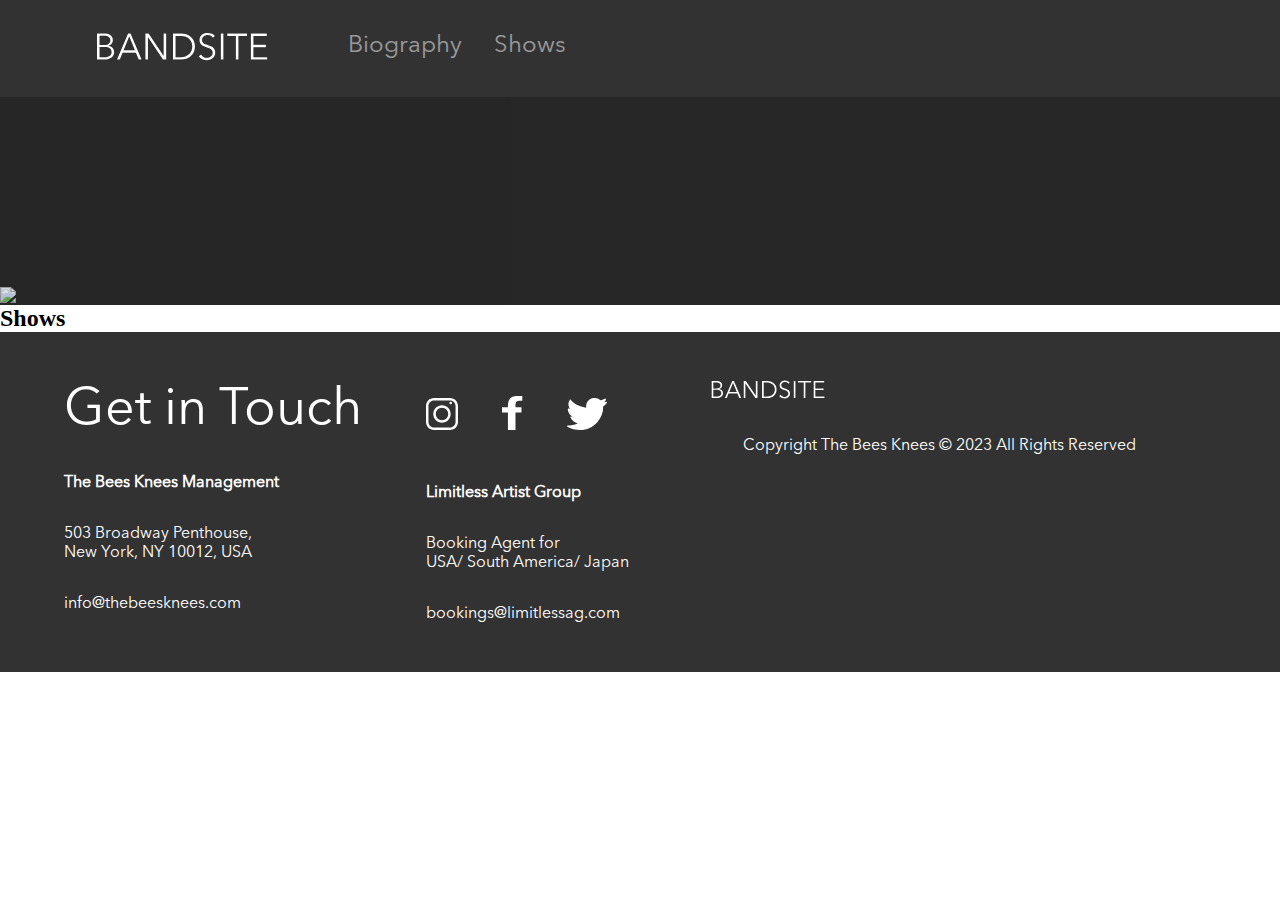
==== pages/shows.html @ 0732b88e "Created a shows.html page" ====
<!DOCTYPE html>

<html lang="en">

<head>
    <meta charset="UTF-8">
    <meta name="viewport" content="width=device-width, initial-scale=1.0">
    <title>BandSite</title>
    <link rel="stylesheet" href="../styles/bio.css">
    <script src="../scripts/build-shows-page.js" defer></script>
</head>

<body>

    <header class="header">
        <img src="../assets/logos/Logo-bandsite.svg" alt="BandSite Logo" class="header__responsive-image" />
    </header>

    <nav class="navigator">
        <ul class="navigator__list">
            <li class="navigator__item mobile_logo_img">
                <img src="../assets/logos/Logo-bandsite.svg" alt="BandSite Logo">
            </li>
            <li class="navigator__item"><a href="../index.html" class="navigator__link">Biography</a></li>
            <li class="navigator__item"><a href="#" class="navigator__link active">Shows</a></li>
        </ul>
    </nav>

    <section class="content__image">
        <!-- <h1 class="content__title">The Bees Knees</h1> -->
        <div class="content__image-overlayplayer">
            <p class="content__image-overlayplayer__bandname">The Chainsmokers</p>
            <p class="content__image-overlayplayer__songtitle">Something just like this</p>
            <iframe width="100%" height="300" scrolling="no" frameborder="no" allow="autoplay"
                src="https://w.soundcloud.com/player/?url=https%3A//api.soundcloud.com/tracks/313627932&color=%23ff5500&auto_play=false&hide_related=false&show_comments=true&show_user=true&show_reposts=false&show_teaser=true&visual=true"></iframe>
        </div>
        <img src="../assets/images/hero-shows.jpg" alt="hero-bio" class="content__image" />
        <!-- <h1 class="content__image-overlaytext">The Bees Knees</h1> -->
    </section>

    <section class="shows-list">
        <h2 class="shows-list__title">Shows</h2>
        <div class="shows-list__container" id="shows-container">
            <!-- <div class="shows-list__container__card">
                <div class="shows-list__container__card__element">
                    <p class="shows-list__container__card__element__title">DATE</p>
                    <p class="shows-list__container__card__element__value bold">sxdcfv</p>
                </div>
                <div class="shows-list__container__card__element">
                    <p class="shows-list__container__card__element__title">VENUE</p>
                    <p class="shows-list__container__card__element__value">sxdcfvg</p>
                </div>
                <div class="shows-list__container__card__element">
                    <p class="shows-list__container__card__element__title">LOCATION</p>
                    <p class="shows-list__container__card__element__value">xdcfv</p>
                </div>
                <button class="shows-list__container__card__button">BUY TICKETS</button>
            </div> -->
        </div>
    </section>

    <footer class="footer">
        <div class="footer_mobile">
            <div class="footer__title">
                Get in Touch
            </div>
            <ul class="socials_logos">
                <li>
                    <a href="">
                        <img src="../assets/icons/SVG/Icon-instagram.svg" alt="instagram" class="instagram">
                    </a>
                </li>
                <li>
                    <a href="">
                        <img src="../assets/icons/SVG/Icon-facebook.svg" alt="facebook" class="facebook">
                    </a>
                </li>
                <li>
                    <a href="">
                        <img src="../assets/icons/SVG/Icon-twitter.svg" alt="twitter" class="twitter">
                    </a>
                </li>
            </ul>

            <h3 class="footer__subheading">The Bees Knees Management</h3>
            <p>
                503 Broadway Penthouse, <br>
                New York, NY 10012, USA
            </p>
            <br>
            <a href="mailto:info@thebeesknees.com" class="footer__email">info@thebeesknees.com</a><br><br>


            <h3 class="footer__subheading">Limitless Artist Group</h3>
            <p class="footer__subheading--info">Booking Agent for US / South America / Japan</p>
            <a href="mailto:bookings@limitlessag.com" class="footer__email">bookings@limitlessag.com</a><br><br>

            <h3 class="footer__subheading">ARCH Entertainment</h3>
            <p class="footer__subheading--info">Booking Agent for UK / EU / AU</p>
            <a href="mailto:bookings@archentertainment.com" class="footer__email">bookings@archentertainment.com</a><br>
            <br><br>
            <div class="footer__title--slim">
                <div class="footer_logo">
                    <img src="../assets/logos/Logo-bandsite.svg" alt="footer-logo">
                </div>
                <p class="footer__subheading--info">Copyright The Bees Knees © 2023 All Rights Reserved</p>
            </div>
        </div>
        <div class="footer_desktop">
            <div class="section_footer">
                <p class="1_ele git_text">Get in Touch</p>
                <p class="ele_2">The Bees Knees Management</p>
                <p class="ele_3">503 Broadway Penthouse, <br>New York, NY 10012, USA</p>
                <p class="ele_4">info@thebeesknees.com</p>
            </div>
            <div class="section_footer">
                <div>
                    <ul class="socials_logos">
                        <li>
                            <a href="">
                                <img src="../assets/icons/SVG/Icon-instagram.svg" alt="instagram" class="instagram">
                            </a>
                        </li>
                        <li>
                            <a href="">
                                <img src="../assets/icons/SVG/Icon-facebook.svg" alt="facebook" class="facebook">
                            </a>
                        </li>
                        <li>
                            <a href="">
                                <img src="../assets/icons/SVG/Icon-twitter.svg" alt="twitter" class="twitter">
                            </a>
                        </li>
                    </ul>
                </div>
                <p class="ele_2">Limitless Artist Group</p>
                <p class="ele_3">Booking Agent for <br> USA/ South America/ Japan</p>
                <p class="ele_4">bookings@limitlessag.com</p>
            </div>
            <div class="section_footer">
                <div class="footer_logo">
                    <img src="../assets/logos/Logo-bandsite.svg" alt="footer-logo">
                </div>
                <div class="copy-write-desktop">
                    Copyright The Bees Knees © 2023 All Rights Reserved
                </div>
            </div>
        </div>
    </footer>

</body>

</html>
---- styles/bio.css ----
@font-face {
  font-family: "Avner-reg";
  src: url("../assets/fonts/AvenirNextLTPro-Regular.otf") format("opentype");
}
@font-face {
  font-family: "Avner-bold";
  src: url("../assets/fonts/AvenirNextLTPro-Bold.otf") format("opentype");
}
@font-face {
  font-family: "Avner-demi";
  src: url("../assets/fonts/AvenirNextLTPro-Demi.otf") format("opentype");
}
* {
  margin: 0;
  box-sizing: border-box;
  max-width: 100%;
  height: auto;
}
*::before, *::after {
  margin: 0;
  padding: 0;
  box-sizing: border-box;
  max-width: 100%;
  height: auto;
}

/* HEADER SECTION  */
@media screen and (max-width: 767px) {
  .header {
    text-align: center;
    background-color: #323232;
    padding: 1rem;
    background-size: cover;
    background-position: center;
  }
  .header img {
    width: 10rem;
  }
}
@media screen and (min-width: 1024px) {
  .header {
    display: none;
  }
}
@media screen and (min-width: 768px) {
  .header {
    display: none;
  }
}

/* NAVIGATION SECTION  */
@media screen and (max-width: 767px) {
  .navigator .navigator__list {
    display: flex;
    text-align: center;
    padding: 1.5rem 1.5rem 0rem;
    background-color: #323232;
    list-style: none;
    display: flex;
    padding: 0rem;
    align-items: center;
    font-family: "Avner-reg";
    justify-content: space-between;
  }
  .navigator .navigator__list .mobile_logo_img {
    display: none;
  }
}
@media screen and (min-width: 768px) {
  .navigator .navigator__list {
    list-style-type: none;
    margin: 0;
    display: flex;
    padding: 2rem;
    background-color: #323232;
  }
}

@media screen and (max-width: 767px) {
  .navigator__item {
    align-items: center;
    flex: 1;
  }
}
@media screen and (min-width: 768px) {
  .navigator__item img {
    padding: 0rem 4rem;
    width: 18.75rem;
  }
}

@media screen and (max-width: 767px) {
  .navigator__link {
    display: block;
    color: white;
    text-decoration: none;
    font-size: 1.5rem;
    font-weight: normal;
    opacity: 0.5;
    padding: 0.5rem;
    transition: font-weight 0.3s ease, border-bottom 0.3s ease;
    border-bottom: 3px solid transparent;
    margin-bottom: 0rem;
  }
}
@media screen and (min-width: 768px) {
  .navigator__link {
    color: white;
    text-decoration: none;
    font-size: 1.5rem;
    font-weight: normal;
    opacity: 0.5;
    padding: 0 1rem;
    font-family: "Avner-reg";
  }
}
.navigator__link:hover, .navigator__link:focus {
  font-weight: bold;
  border-bottom: 3px solid white;
  opacity: 1;
}

/* CONTENT SECTION  */
.content__image {
  position: relative;
  width: 100%;
  display: block;
  opacity: 0.85;
  /* 0.5 opacity doesn't match with the wireframe for mobile/desktop temple */
  background-color: rgb(0, 0, 0);
  /* Semi-transparent black */
}

@media screen and (max-width: 767px) {
  .content__image-overlaytext {
    position: absolute;
    top: 50%;
    left: 50%;
    transform: translate(-50%, -50%);
    color: white;
    font-family: "Avner-demi";
    padding-left: 0.5rem;
    width: 80%;
    z-index: 1;
    pointer-events: none;
    font-size: 2.5rem;
    line-height: 2.75rem;
    font-weight: 43.75rem;
  }
}
@media screen and (min-width: 768px) {
  .content__image-overlaytext {
    position: absolute;
    top: 50%;
    left: 50%;
    transform: translate(-50%, -50%);
    color: white;
    font-family: "Avner-demi";
    padding-left: 0.5rem;
    width: 80%;
    z-index: 1;
    pointer-events: none;
    font-size: 3.5rem;
    line-height: 2.75rem;
  }
}
@media screen and (min-width: 1024px) {
  .content__image-overlaytext {
    position: absolute;
    top: 43%;
    left: 50%;
    transform: translate(-50%, -50%);
    color: white;
    font-family: "Avner-demi";
    padding-left: 0.5rem;
    width: 80%;
    z-index: 1;
    pointer-events: none;
    font-size: 5.5rem;
    line-height: 2.75rem;
  }
}

.content__description {
  position: relative;
  font-size: 1.5rem;
  padding: 1.5rem;
  font-family: "Avner-demi";
}
@media screen and (min-width: 1024px) {
  .content__description .band_image {
    text-align: center;
  }
  .content__description .band_image img {
    width: 75%;
  }
}

@media screen and (max-width: 767px) {
  .content__description--title {
    padding: 1rem 0rem;
    font-size: 2.25rem;
    line-height: 2.75rem;
    font-weight: 43.75rem;
  }
}
@media screen and (min-width: 1024px) {
  .content__description--title {
    padding: 2rem 5%;
    font-size: 3.25rem;
    line-height: 2.75rem;
  }
}

.content__description--cite {
  padding: 1rem 0rem;
  line-height: 1.6;
  font-style: normal;
  margin: 1rem 0;
}

@media screen and (max-width: 767px) {
  .content__description--quote {
    font-family: "Avner-demi";
    padding: 1rem 0rem;
    line-height: 1.6;
    margin: 1rem 0;
  }
}
@media screen and (min-width: 1024px) {
  .content__description--quote {
    font-family: "Avner-demi";
    line-height: 1.6;
    margin: 1rem 0;
    padding: 0 12%;
  }
  .content__description--quote p {
    margin-top: 1rem;
  }
  .content__description--quote p cite {
    font-style: normal;
    font-family: "Avner-reg";
  }
}

.content__description--text {
  line-height: 1.4;
  font-family: "Avner-reg";
}
@media screen and (max-width: 767px) {
  .content__description--text {
    padding: 1rem 0rem;
  }
}
@media screen and (min-width: 1024px) {
  .content__description--text {
    padding: 2rem 12%;
  }
  .content__description--text .content_desc_band {
    display: flex;
  }
  .content__description--text .content_desc_band p {
    padding: 0 0.5rem;
  }
}
.content__description--text .bees_knees_p {
  font-size: 3rem;
  font-weight: bold;
}

.gallery-section {
  position: relative;
  background-color: #FAFAFA;
}
@media screen and (min-width: 1024px) {
  .gallery-section {
    padding: 0rem 0rem;
  }
}

.gallery-section__photos {
  align-content: center;
  margin-left: 1.5rem;
  margin-right: 1.5rem;
}
.gallery-section__photos .image_wrapper img {
  filter: grayscale(100%);
  transition: filter 0.3s ease;
}
.gallery-section__photos .image_wrapper img:hover {
  filter: grayscale(0%);
}
@media screen and (min-width: 1024px) {
  .gallery-section__photos .image_wrapper {
    text-align: center;
  }
  .gallery-section__photos .image_wrapper img {
    padding: 0.5rem;
    width: 30%;
  }
}

.gallery-section__title {
  padding: 1rem 0rem;
  position: relative;
  font-size: 2.25rem;
  line-height: 2.75rem;
  font-weight: 43.75rem;
  padding: 1.5rem;
  font-family: "Avner-demi";
}
@media screen and (min-width: 1024px) {
  .gallery-section__title {
    font-size: 3.25rem;
    padding-top: 2rem;
    padding-bottom: 2rem;
    margin-left: 5%;
  }
}

.gallery-photo {
  padding: 1rem 0rem;
}

.footer {
  position: relative;
  font-family: "Avner-reg";
  bottom: 0;
  width: 100%;
  background-color: #323232;
  color: white;
  padding: 1rem 2rem;
  text-align: left;
}
@media screen and (min-width: 1024px) {
  .footer .footer_mobile {
    display: none;
  }
}

.footer__email {
  color: white;
  text-decoration: none;
}
.footer__email:hover, .footer__email:focus {
  text-decoration: none;
  color: white;
}

.footer__title {
  font-family: "Avner-demi";
  font-size: 2.25rem;
  line-height: 2.75rem;
  font-weight: 43.75rem;
  padding: 1rem 0rem;
}

.footer__title--slim {
  font-family: "Avner-reg";
  font-size: 2.25rem;
  line-height: 2.75rem;
  font-weight: 43.75rem;
  padding: 0.5rem 0rem;
}

.footer__subheading {
  font-family: "Avner-demi";
  font-size: 1.5rem;
  line-height: 2.75rem;
  font-weight: 43.75rem;
  padding: 0.5rem 0rem;
}

.footer__subheading--info {
  font-family: "Avner-reg";
  font-size: 0.875rem;
  line-height: 2.75rem;
  font-weight: 43.75rem;
  padding: 0.5rem 0rem;
}

.socials_logos {
  list-style-type: none;
  padding: 1rem 0rem;
}
.socials_logos li {
  display: inline-flex;
  margin-right: 2.5rem;
}
.socials_logos .facebook {
  width: 1.3rem;
}
.socials_logos .instagram {
  width: 2rem;
}
.socials_logos .twitter {
  width: 2.5rem;
}

@media screen and (max-width: 767px) {
  .footer_desktop {
    display: none;
  }
}
@media screen and (min-width: 1024px) {
  .footer_desktop {
    display: flex;
  }
  .footer_desktop .git_text {
    font-size: 3.25rem;
  }
  .footer_desktop .section_footer {
    padding: 2rem;
  }
  .footer_desktop .section_footer .ele_2 {
    padding-top: 2rem;
    font-weight: bold;
  }
  .footer_desktop .section_footer .ele_3 {
    padding-top: 2rem;
  }
  .footer_desktop .section_footer .ele_4 {
    padding-top: 2rem;
  }
}

@media screen and (min-width: 1024px) {
  .copy-write-desktop {
    padding: 2rem;
  }
}
@media screen and (max-width: 767px) {
  .copy-write-desktop {
    display: none;
  }
}
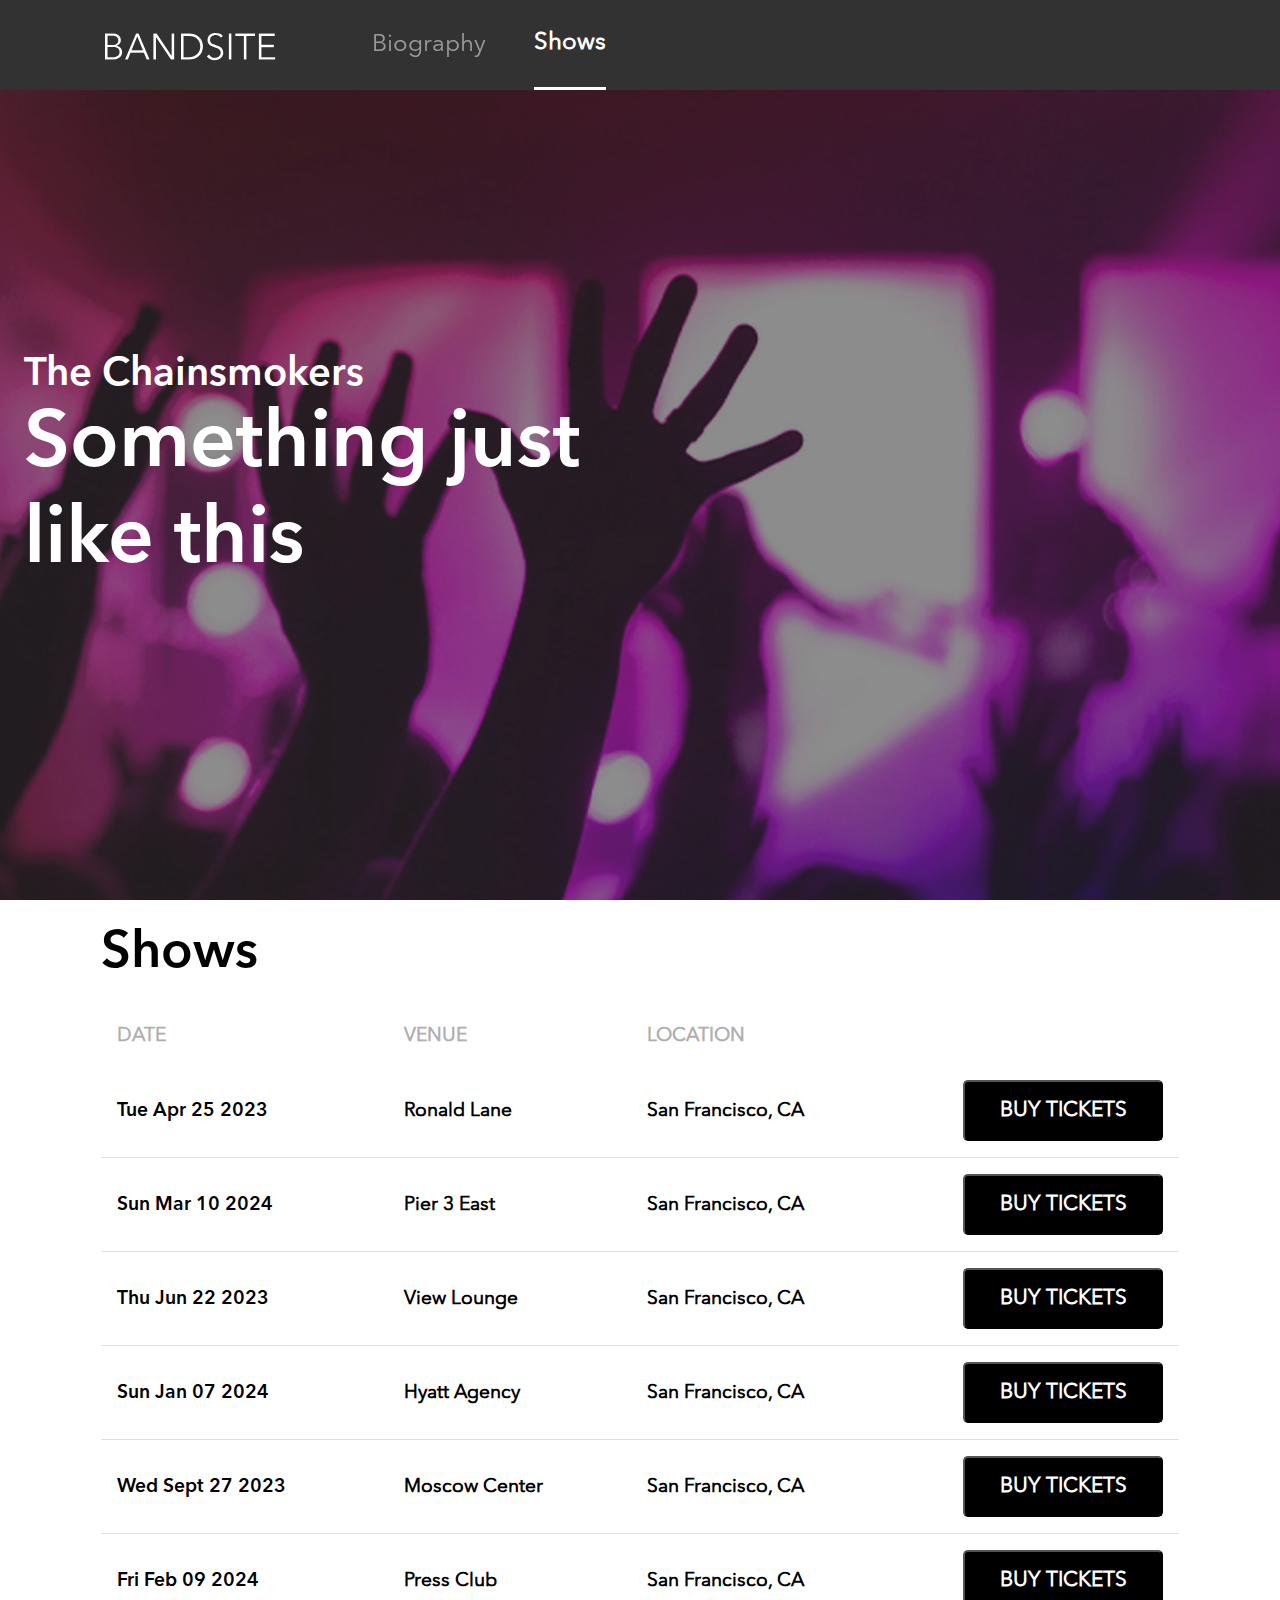
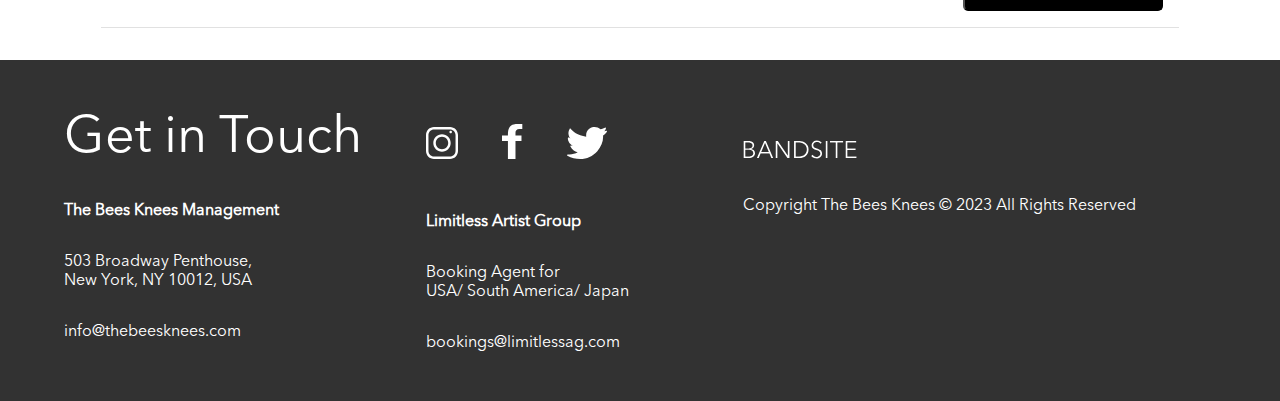
==== commit 5e94076c: "Final updates to the submission" ====
--- a/pages/shows.html
+++ b/pages/shows.html
@@ -6,32 +6,38 @@
     <meta charset="UTF-8">
     <meta name="viewport" content="width=device-width, initial-scale=1.0">
     <title>BandSite</title>
-    <link rel="stylesheet" href="../styles/bio.css">
-    <script src="../scripts/build-shows-page.js" defer></script>
+    <link rel="stylesheet" href="../styles/shows.css">
 </head>
 
 <body>
 
     <header class="header">
+        <a href="../index.html">
         <img src="../assets/logos/Logo-bandsite.svg" alt="BandSite Logo" class="header__responsive-image" />
+    </a>
     </header>
 
     <nav class="navigator">
         <ul class="navigator__list">
             <li class="navigator__item mobile_logo_img">
+                <a href="../index.html">
                 <img src="../assets/logos/Logo-bandsite.svg" alt="BandSite Logo">
+                </a>
             </li>
             <li class="navigator__item"><a href="../index.html" class="navigator__link">Biography</a></li>
             <li class="navigator__item"><a href="#" class="navigator__link active">Shows</a></li>
         </ul>
     </nav>
 
-    <section class="content__image">
+    <section class="content__image__container">
         <!-- <h1 class="content__title">The Bees Knees</h1> -->
         <div class="content__image-overlayplayer">
-            <p class="content__image-overlayplayer__bandname">The Chainsmokers</p>
-            <p class="content__image-overlayplayer__songtitle">Something just like this</p>
-            <iframe width="100%" height="300" scrolling="no" frameborder="no" allow="autoplay"
+            <div class="content__image-overlayplayer__textcontent">
+                <p class="content__image-overlayplayer__bandname">The Chainsmokers</p>
+                <p class="content__image-overlayplayer__songtitle">Something just like this</p>
+            </div>
+            <iframe class="soundcloud__player" width="100%" height="300" scrolling="no" frameborder="no"
+                allow="autoplay"
                 src="https://w.soundcloud.com/player/?url=https%3A//api.soundcloud.com/tracks/313627932&color=%23ff5500&auto_play=false&hide_related=false&show_comments=true&show_user=true&show_reposts=false&show_teaser=true&visual=true"></iframe>
         </div>
         <img src="../assets/images/hero-shows.jpg" alt="hero-bio" class="content__image" />
@@ -56,6 +62,28 @@
                 </div>
                 <button class="shows-list__container__card__button">BUY TICKETS</button>
             </div> -->
+        </div>
+        <div class="shows-list__table" id="shows-table">
+            <!-- <table>
+                <tr>
+                    <th>Date</th>
+                    <th>Venue</th>
+                    <th>Location</th>
+                    <th></th>
+                </tr>
+                <tr class="border-bottom">
+                    <td class="bold">Alfreds Futterkiste</td>
+                    <td>Maria Anders</td>
+                    <td>Germany</td>
+                    <td><button class="shows-list__container__table__button">BUY TICKETS</button></td>
+                </tr>
+                <tr class="border-bottom">
+                    <td class="bold">Centro comercial Moctezuma</td>
+                    <td>Francisco Chang</td>
+                    <td>Mexico</td>
+                    <td><button class="shows-list__container__table__button">BUY TICKETS</button></td>
+                </tr>
+            </table> -->
         </div>
     </section>
 
@@ -148,6 +176,7 @@
         </div>
     </footer>
 
+    <script src="../scripts/build-shows-page.js"></script>
 </body>
 
 </html>--- a/styles/shows.css
+++ b/styles/shows.css
@@ -0,0 +1,564 @@
+@font-face {
+  font-family: "Avner-reg";
+  src: url("../assets/fonts/AvenirNextLTPro-Regular.otf") format("opentype");
+}
+@font-face {
+  font-family: "Avner-bold";
+  src: url("../assets/fonts/AvenirNextLTPro-Bold.otf") format("opentype");
+}
+@font-face {
+  font-family: "Avner-demi";
+  src: url("../assets/fonts/AvenirNextLTPro-Demi.otf") format("opentype");
+}
+* {
+  margin: 0;
+  box-sizing: border-box;
+  max-width: 100%;
+  height: auto;
+}
+*::before, *::after {
+  margin: 0;
+  padding: 0;
+  box-sizing: border-box;
+  max-width: 100%;
+  height: auto;
+}
+
+/* HEADER SECTION  */
+@media screen and (max-width: 767px) {
+  .header {
+    text-align: center;
+    background-color: #323232;
+    padding: 1rem;
+    background-size: cover;
+    background-position: center;
+  }
+  .header img {
+    width: 10rem;
+  }
+}
+@media screen and (min-width: 1024px) {
+  .header {
+    display: none;
+  }
+}
+@media screen and (min-width: 768px) {
+  .header {
+    display: none;
+  }
+}
+
+/* NAVIGATION SECTION  */
+@media screen and (max-width: 767px) {
+  .navigator .navigator__list {
+    display: flex;
+    text-align: center;
+    padding: 1.5rem 1.5rem 0rem;
+    background-color: #323232;
+    list-style: none;
+    display: flex;
+    padding: 0rem;
+    align-items: center;
+    font-family: "Avner-reg";
+    justify-content: space-between;
+  }
+  .navigator .navigator__list .mobile_logo_img {
+    display: none;
+  }
+}
+@media screen and (min-width: 768px) {
+  .navigator .navigator__list {
+    list-style-type: none;
+    margin: 0;
+    display: flex;
+    background-color: #323232;
+    height: 90px;
+    align-items: center;
+  }
+}
+
+.navigator__item {
+  height: 100%;
+  display: flex;
+  justify-content: center;
+}
+@media screen and (max-width: 767px) {
+  .navigator__item {
+    align-items: center;
+    flex: 1;
+  }
+}
+@media screen and (min-width: 768px) {
+  .navigator__item {
+    margin-right: 1rem;
+  }
+  .navigator__item img {
+    padding: 2rem 4rem;
+    width: 18.75rem;
+  }
+}
+
+.navigator__link {
+  height: 100%;
+  display: flex;
+  align-items: center;
+}
+@media screen and (max-width: 767px) {
+  .navigator__link {
+    display: block;
+    color: white;
+    text-decoration: none;
+    font-size: 1.5rem;
+    font-weight: normal;
+    opacity: 0.5;
+    padding: 0.5rem;
+    transition: font-weight 0.3s ease, border-bottom 0.3s ease;
+    border-bottom: 3px solid transparent;
+    margin-bottom: 0rem;
+  }
+}
+@media screen and (min-width: 768px) {
+  .navigator__link {
+    color: white;
+    text-decoration: none;
+    font-size: 1.5rem;
+    font-weight: normal;
+    opacity: 0.5;
+    margin: 0 1rem;
+    font-family: "Avner-reg";
+  }
+}
+.navigator__link:hover, .navigator__link:focus, .navigator__link.active {
+  font-weight: bold;
+  border-bottom: 3px solid white;
+  opacity: 1;
+}
+
+/* CONTENT SECTION  */
+.content__image {
+  position: relative;
+  width: 100%;
+  display: block;
+  opacity: 0.9;
+  background-color: #000000;
+  filter: brightness(50%);
+}
+
+.content__image__container {
+  position: relative;
+}
+@media screen and (min-width: 1024px) {
+  .content__image__container {
+    max-height: 90vh;
+    overflow: hidden;
+  }
+}
+
+@media screen and (max-width: 767px) {
+  .content__image-overlayplayer__bandname {
+    font-size: 1.5rem;
+    font-weight: 500;
+    font-family: "Avner-reg";
+  }
+}
+@media screen and (min-width: 768px) {
+  .content__image-overlayplayer__bandname {
+    font-size: 2.5rem;
+    font-weight: 700;
+    font-family: "Avner-demi";
+  }
+}
+@media screen and (min-width: 1024px) {
+  .content__image-overlayplayer__bandname {
+    font-size: 2.5rem;
+    font-weight: 700;
+    font-family: "Avner-demi";
+  }
+}
+
+@media screen and (max-width: 767px) {
+  .content__image-overlayplayer__songtitle {
+    line-height: 3rem;
+  }
+}
+@media screen and (min-width: 768px) {
+  .content__image-overlayplayer__songtitle {
+    line-height: 5rem;
+    font-family: "Avner-demi";
+    font-weight: 700;
+    font-size: 5rem;
+  }
+}
+@media screen and (min-width: 1024px) {
+  .content__image-overlayplayer__songtitle {
+    line-height: 6rem;
+  }
+}
+
+@media screen and (min-width: 768px) {
+  .soundcloud__player {
+    max-width: 700px;
+  }
+}
+@media screen and (min-width: 1024px) {
+  .soundcloud__player {
+    max-width: 700px;
+  }
+}
+
+.content__image-overlayplayer__textcontent {
+  height: max-content;
+}
+
+@media screen and (max-width: 767px) {
+  .content__image-overlayplayer {
+    position: absolute;
+    top: 1rem;
+    left: 1rem;
+    color: white;
+    font-family: "Avner-demi";
+    padding-left: 0.5rem;
+    width: 90%;
+    height: 90%;
+    z-index: 1;
+    pointer-events: none;
+    font-size: 2.5rem;
+    line-height: 2.75rem;
+    font-weight: 43.75rem;
+    display: flex;
+    flex-direction: column;
+    justify-content: space-evenly;
+  }
+}
+@media screen and (min-width: 768px) {
+  .content__image-overlayplayer {
+    position: absolute;
+    top: 1rem;
+    left: 1rem;
+    color: white;
+    font-family: "Avner-demi";
+    padding-left: 0.5rem;
+    width: 90%;
+    height: 90%;
+    z-index: 1;
+    pointer-events: none;
+    font-size: 3.5rem;
+    line-height: 2.75rem;
+    display: flex;
+    flex-direction: column;
+    justify-content: space-evenly;
+  }
+}
+@media screen and (min-width: 1024px) {
+  .content__image-overlayplayer {
+    position: absolute;
+    top: 1rem;
+    left: 1rem;
+    color: white;
+    font-family: "Avner-demi";
+    padding-left: 0.5rem;
+    width: 90%;
+    height: 90%;
+    z-index: 1;
+    pointer-events: none;
+    font-size: 5.5rem;
+    line-height: 2.75rem;
+    display: flex;
+    flex-direction: row;
+    justify-content: space-evenly;
+    align-items: center;
+  }
+  .content__image-overlayplayer .content__image-overlayplayer__textcontent {
+    width: 50%;
+  }
+  .content__image-overlayplayer iframe {
+    width: 50%;
+    max-height: 250px;
+  }
+}
+
+.shows-list {
+  position: relative;
+  background-color: #FFFFFF;
+  padding: 3rem 0 1.5rem;
+}
+@media screen and (min-width: 1024px) {
+  .shows-list {
+    padding: 2rem 0rem;
+    margin: 0 6%;
+  }
+}
+
+.shows-list__title {
+  font-size: 2.25rem;
+  line-height: 2.75rem;
+  font-weight: 43.75rem;
+  font-family: "Avner-demi";
+  padding: 0 1.5rem;
+}
+@media screen and (min-width: 1024px) {
+  .shows-list__title {
+    font-size: 3.25rem;
+  }
+}
+
+@media screen and (max-width: 767px) {
+  .shows-list__container {
+    display: block;
+  }
+}
+@media screen and (min-width: 768px) {
+  .shows-list__container {
+    display: none;
+  }
+}
+@media screen and (min-width: 1024px) {
+  .shows-list__container {
+    display: none;
+  }
+}
+
+.shows-list__container__card {
+  padding: 1.5rem;
+  border-bottom: 1px solid #AFAFAF;
+  font-family: "Avner-reg";
+}
+
+.shows-list__container__card__element {
+  padding: 0.5rem 0;
+}
+
+.shows-list__container__card__element__title {
+  font-weight: 600;
+  color: #AFAFAF;
+  font-size: 0.9rem;
+}
+
+.shows-list__container__card__element__value {
+  margin: 0.4rem 0;
+  font-size: 1.35rem;
+}
+.shows-list__container__card__element__value.bold {
+  font-family: "Avner-demi";
+}
+
+.shows-list__container__card__button {
+  width: 100%;
+  padding: 1rem;
+  border-radius: 5px;
+  background: #000000;
+  color: #FFFFFF;
+  font-family: "Avner-reg";
+  font-size: 1.3rem;
+  font-weight: 600;
+  margin-top: 1rem;
+}
+
+.shows-list__container__table__button {
+  width: 100%;
+  padding: 1rem;
+  border-radius: 5px;
+  background: #000000;
+  color: #FFFFFF;
+  font-family: "Avner-reg";
+  font-size: 1.3rem;
+  font-weight: 600;
+  max-width: 200px;
+  float: right;
+}
+
+@media screen and (max-width: 767px) {
+  .shows-list__table {
+    display: none;
+  }
+}
+@media screen and (min-width: 768px) {
+  .shows-list__table {
+    display: block;
+  }
+}
+@media screen and (min-width: 1024px) {
+  .shows-list__table {
+    display: block;
+  }
+}
+.shows-list__table table {
+  width: 100%;
+  text-align: left;
+  font-family: "Avner-reg";
+  margin-top: 2rem;
+  font-size: 1.2rem;
+  padding: 0 1.5rem;
+}
+.shows-list__table table tr th {
+  padding: 1rem 1rem;
+  color: #AFAFAF;
+}
+.shows-list__table table tr td {
+  padding: 1rem 1rem;
+  font-weight: 600;
+  border-bottom: 1px solid #E1E1E1;
+}
+.shows-list__table table tr td.bold {
+  font-family: "Avner-demi";
+}
+.shows-list__table table tr.active {
+  background-color: #E1E1E1;
+}
+.shows-list__table table tr.active:hover {
+  background-color: #E1E1E1;
+}
+.shows-list__table table tr:hover {
+  background-color: #FAFAFA;
+}
+
+.footer {
+  position: relative;
+  font-family: "Avner-reg";
+  bottom: 0;
+  width: 100%;
+  background-color: #323232;
+  color: white;
+  padding: 1rem 2rem;
+  text-align: left;
+}
+@media screen and (min-width: 1024px) {
+  .footer .footer_mobile {
+    display: none;
+  }
+}
+
+.footer__email {
+  color: white;
+  text-decoration: none;
+}
+.footer__email:hover, .footer__email:focus {
+  text-decoration: none;
+  color: white;
+}
+
+.footer__title {
+  font-family: "Avner-demi";
+  font-size: 2.25rem;
+  line-height: 2.75rem;
+  font-weight: 43.75rem;
+  padding: 1rem 0rem;
+}
+
+.footer__title--slim {
+  font-family: "Avner-reg";
+  font-size: 2.25rem;
+  line-height: 2.75rem;
+  font-weight: 43.75rem;
+  padding: 0.5rem 0rem;
+}
+
+.footer__subheading {
+  font-family: "Avner-demi";
+  font-size: 1.5rem;
+  line-height: 2.75rem;
+  font-weight: 43.75rem;
+  padding: 0.5rem 0rem;
+}
+
+.footer__subheading--info {
+  font-family: "Avner-reg";
+  font-size: 0.875rem;
+  line-height: 2.75rem;
+  font-weight: 43.75rem;
+  padding: 0.5rem 0rem;
+}
+
+.socials_logos {
+  list-style-type: none;
+  padding: 1rem 0rem;
+}
+.socials_logos li {
+  display: inline-flex;
+  margin-right: 2.5rem;
+}
+.socials_logos .facebook {
+  width: 1.3rem;
+}
+.socials_logos .instagram {
+  width: 2rem;
+}
+.socials_logos .twitter {
+  width: 2.5rem;
+}
+
+@media screen and (max-width: 767px) {
+  .footer_desktop {
+    display: none;
+  }
+}
+@media screen and (min-width: 768px) {
+  .footer_desktop {
+    display: flex;
+  }
+  .footer_desktop .git_text {
+    font-size: 3.25rem;
+  }
+  .footer_desktop .section_footer {
+    padding: 2rem;
+  }
+  .footer_desktop .section_footer .ele_2 {
+    padding-top: 2rem;
+    font-weight: bold;
+  }
+  .footer_desktop .section_footer .ele_3 {
+    padding-top: 2rem;
+  }
+  .footer_desktop .section_footer .ele_4 {
+    padding-top: 2rem;
+  }
+}
+@media screen and (min-width: 1024px) {
+  .footer_desktop {
+    display: flex;
+  }
+  .footer_desktop .git_text {
+    font-size: 3.25rem;
+  }
+  .footer_desktop .section_footer {
+    padding: 2rem;
+  }
+  .footer_desktop .section_footer .ele_2 {
+    padding-top: 2rem;
+    font-weight: bold;
+  }
+  .footer_desktop .section_footer .ele_3 {
+    padding-top: 2rem;
+  }
+  .footer_desktop .section_footer .ele_4 {
+    padding-top: 2rem;
+  }
+}
+
+@media screen and (min-width: 1024px) {
+  .footer_logo {
+    padding: 2rem 0 0 2rem;
+  }
+}
+@media screen and (min-width: 768px) {
+  .footer_logo {
+    padding: 2rem 0 0 2rem;
+  }
+}
+@media screen and (min-width: 1024px) {
+  .copy-write-desktop {
+    padding: 2rem;
+  }
+}
+@media screen and (min-width: 768px) {
+  .copy-write-desktop {
+    padding: 2rem;
+  }
+}
+@media screen and (max-width: 767px) {
+  .copy-write-desktop {
+    display: none;
+  }
+}
+
+/*# sourceMappingURL=shows.css.map */
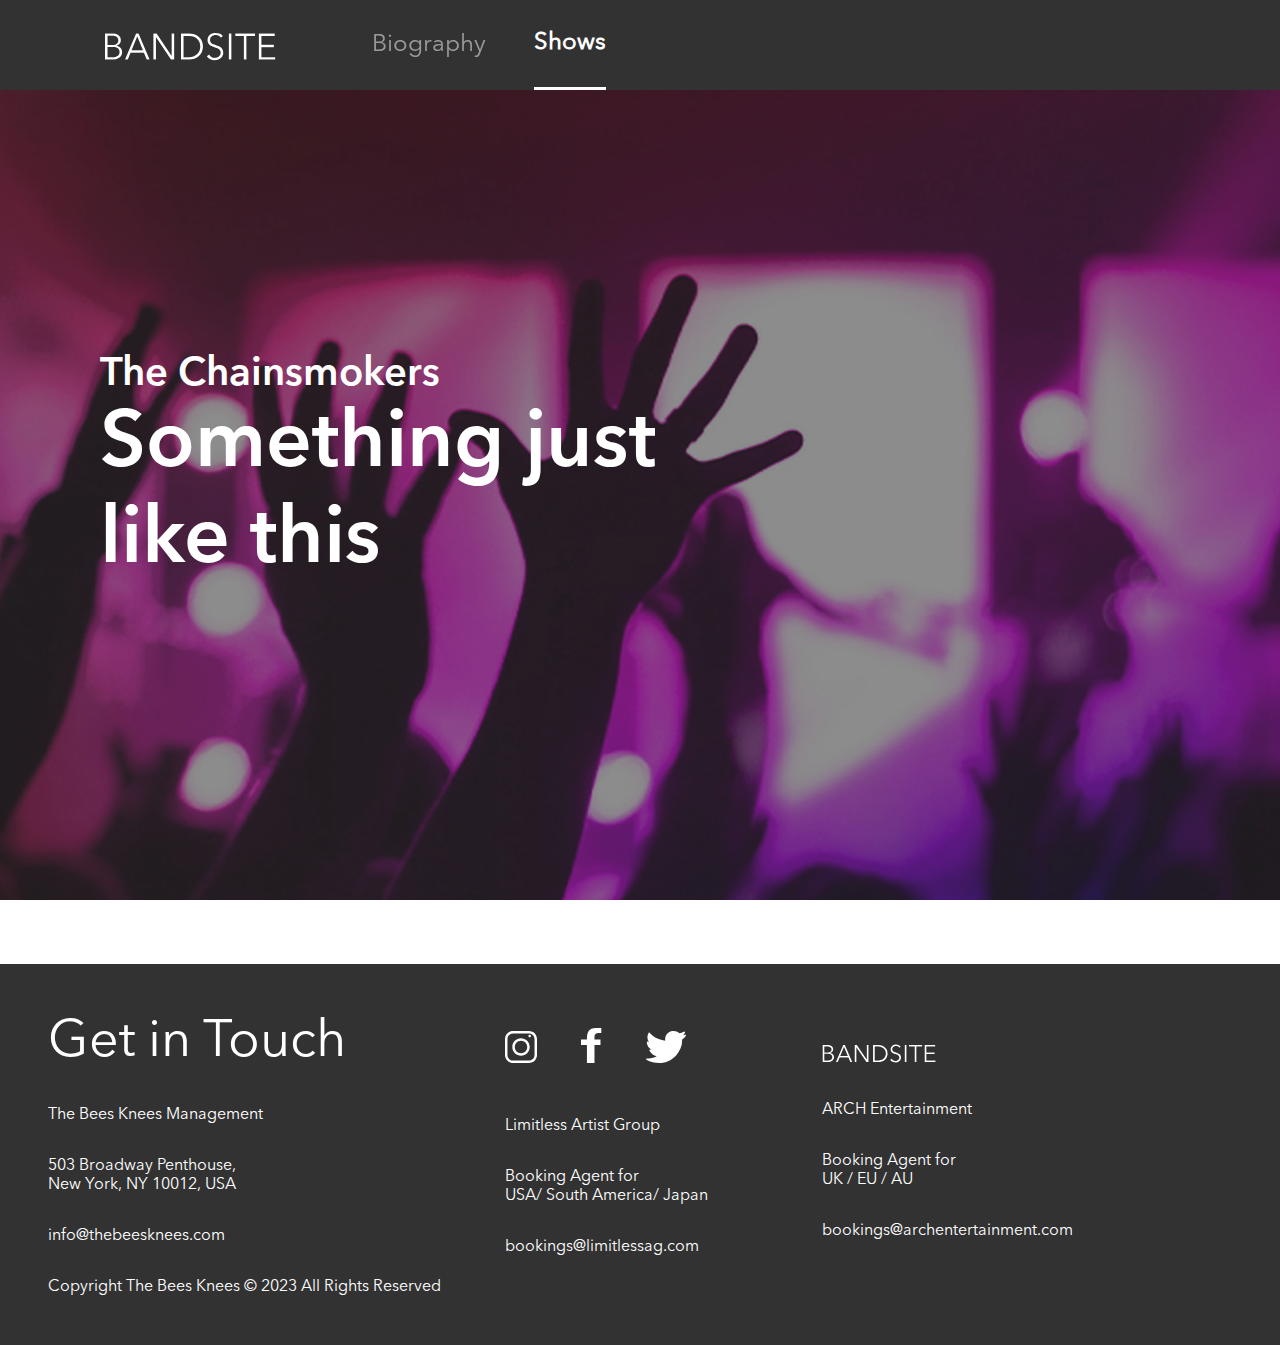
==== commit 08111651: "Sprint 3 submission" ====
--- a/pages/shows.html
+++ b/pages/shows.html
@@ -12,17 +12,14 @@
 <body>
 
     <header class="header">
-        <a href="../index.html">
         <img src="../assets/logos/Logo-bandsite.svg" alt="BandSite Logo" class="header__responsive-image" />
-    </a>
     </header>
 
     <nav class="navigator">
         <ul class="navigator__list">
             <li class="navigator__item mobile_logo_img">
-                <a href="../index.html">
+                <a href = "../index.html"/>
                 <img src="../assets/logos/Logo-bandsite.svg" alt="BandSite Logo">
-                </a>
             </li>
             <li class="navigator__item"><a href="../index.html" class="navigator__link">Biography</a></li>
             <li class="navigator__item"><a href="#" class="navigator__link active">Shows</a></li>
@@ -30,7 +27,6 @@
     </nav>
 
     <section class="content__image__container">
-        <!-- <h1 class="content__title">The Bees Knees</h1> -->
         <div class="content__image-overlayplayer">
             <div class="content__image-overlayplayer__textcontent">
                 <p class="content__image-overlayplayer__bandname">The Chainsmokers</p>
@@ -41,49 +37,12 @@
                 src="https://w.soundcloud.com/player/?url=https%3A//api.soundcloud.com/tracks/313627932&color=%23ff5500&auto_play=false&hide_related=false&show_comments=true&show_user=true&show_reposts=false&show_teaser=true&visual=true"></iframe>
         </div>
         <img src="../assets/images/hero-shows.jpg" alt="hero-bio" class="content__image" />
-        <!-- <h1 class="content__image-overlaytext">The Bees Knees</h1> -->
     </section>
 
-    <section class="shows-list">
-        <h2 class="shows-list__title">Shows</h2>
+    <section class="shows-list" id="shows-list__section">
         <div class="shows-list__container" id="shows-container">
-            <!-- <div class="shows-list__container__card">
-                <div class="shows-list__container__card__element">
-                    <p class="shows-list__container__card__element__title">DATE</p>
-                    <p class="shows-list__container__card__element__value bold">sxdcfv</p>
-                </div>
-                <div class="shows-list__container__card__element">
-                    <p class="shows-list__container__card__element__title">VENUE</p>
-                    <p class="shows-list__container__card__element__value">sxdcfvg</p>
-                </div>
-                <div class="shows-list__container__card__element">
-                    <p class="shows-list__container__card__element__title">LOCATION</p>
-                    <p class="shows-list__container__card__element__value">xdcfv</p>
-                </div>
-                <button class="shows-list__container__card__button">BUY TICKETS</button>
-            </div> -->
         </div>
         <div class="shows-list__table" id="shows-table">
-            <!-- <table>
-                <tr>
-                    <th>Date</th>
-                    <th>Venue</th>
-                    <th>Location</th>
-                    <th></th>
-                </tr>
-                <tr class="border-bottom">
-                    <td class="bold">Alfreds Futterkiste</td>
-                    <td>Maria Anders</td>
-                    <td>Germany</td>
-                    <td><button class="shows-list__container__table__button">BUY TICKETS</button></td>
-                </tr>
-                <tr class="border-bottom">
-                    <td class="bold">Centro comercial Moctezuma</td>
-                    <td>Francisco Chang</td>
-                    <td>Mexico</td>
-                    <td><button class="shows-list__container__table__button">BUY TICKETS</button></td>
-                </tr>
-            </table> -->
         </div>
     </section>
 
@@ -140,22 +99,23 @@
                 <p class="ele_2">The Bees Knees Management</p>
                 <p class="ele_3">503 Broadway Penthouse, <br>New York, NY 10012, USA</p>
                 <p class="ele_4">info@thebeesknees.com</p>
+                <p class="ele_5">Copyright The Bees Knees © 2023 All Rights Reserved</p>
             </div>
             <div class="section_footer">
                 <div>
                     <ul class="socials_logos">
                         <li>
-                            <a href="">
+                            <a href="https://www.instagram.com/">
                                 <img src="../assets/icons/SVG/Icon-instagram.svg" alt="instagram" class="instagram">
                             </a>
                         </li>
                         <li>
-                            <a href="">
+                            <a href="https://www.facebook.com/">
                                 <img src="../assets/icons/SVG/Icon-facebook.svg" alt="facebook" class="facebook">
                             </a>
                         </li>
                         <li>
-                            <a href="">
+                            <a href="https://twitter.com/">
                                 <img src="../assets/icons/SVG/Icon-twitter.svg" alt="twitter" class="twitter">
                             </a>
                         </li>
@@ -168,15 +128,15 @@
             <div class="section_footer">
                 <div class="footer_logo">
                     <img src="../assets/logos/Logo-bandsite.svg" alt="footer-logo">
-                </div>
-                <div class="copy-write-desktop">
-                    Copyright The Bees Knees © 2023 All Rights Reserved
+                    <p class="ele_2">ARCH Entertainment</p>
+                    <p class="ele_3">Booking Agent for <br>UK / EU / AU</p>
+                    <p class="ele_4">bookings@archentertainment.com</p>
                 </div>
             </div>
         </div>
     </footer>
 
-    <script src="../scripts/build-shows-page.js"></script>
+    <script type="module" src="../scripts/build-shows-page.js"></script>
 </body>
 
 </html>--- a/styles/shows.css
+++ b/styles/shows.css
@@ -221,7 +221,6 @@
     width: 90%;
     height: 90%;
     z-index: 1;
-    pointer-events: none;
     font-size: 2.5rem;
     line-height: 2.75rem;
     font-weight: 43.75rem;
@@ -241,7 +240,6 @@
     width: 90%;
     height: 90%;
     z-index: 1;
-    pointer-events: none;
     font-size: 3.5rem;
     line-height: 2.75rem;
     display: flex;
@@ -260,7 +258,6 @@
     width: 90%;
     height: 90%;
     z-index: 1;
-    pointer-events: none;
     font-size: 5.5rem;
     line-height: 2.75rem;
     display: flex;
@@ -272,7 +269,7 @@
     width: 50%;
   }
   .content__image-overlayplayer iframe {
-    width: 50%;
+    width: 30%;
     max-height: 250px;
   }
 }
@@ -419,10 +416,15 @@
   width: 100%;
   background-color: #323232;
   color: white;
-  padding: 1rem 2rem;
+  padding: 1rem 1rem;
   text-align: left;
 }
 @media screen and (min-width: 1024px) {
+  .footer .footer_mobile {
+    display: none;
+  }
+}
+@media screen and (min-width: 768px) {
   .footer .footer_mobile {
     display: none;
   }
@@ -504,12 +506,15 @@
   }
   .footer_desktop .section_footer .ele_2 {
     padding-top: 2rem;
-    font-weight: bold;
+    font-weight: 300;
   }
   .footer_desktop .section_footer .ele_3 {
     padding-top: 2rem;
   }
   .footer_desktop .section_footer .ele_4 {
+    padding-top: 2rem;
+  }
+  .footer_desktop .section_footer .ele_5 {
     padding-top: 2rem;
   }
 }
@@ -525,12 +530,15 @@
   }
   .footer_desktop .section_footer .ele_2 {
     padding-top: 2rem;
-    font-weight: bold;
+    font-weight: 300;
   }
   .footer_desktop .section_footer .ele_3 {
     padding-top: 2rem;
   }
   .footer_desktop .section_footer .ele_4 {
+    padding-top: 2rem;
+  }
+  .footer_desktop .section_footer .ele_5 {
     padding-top: 2rem;
   }
 }
